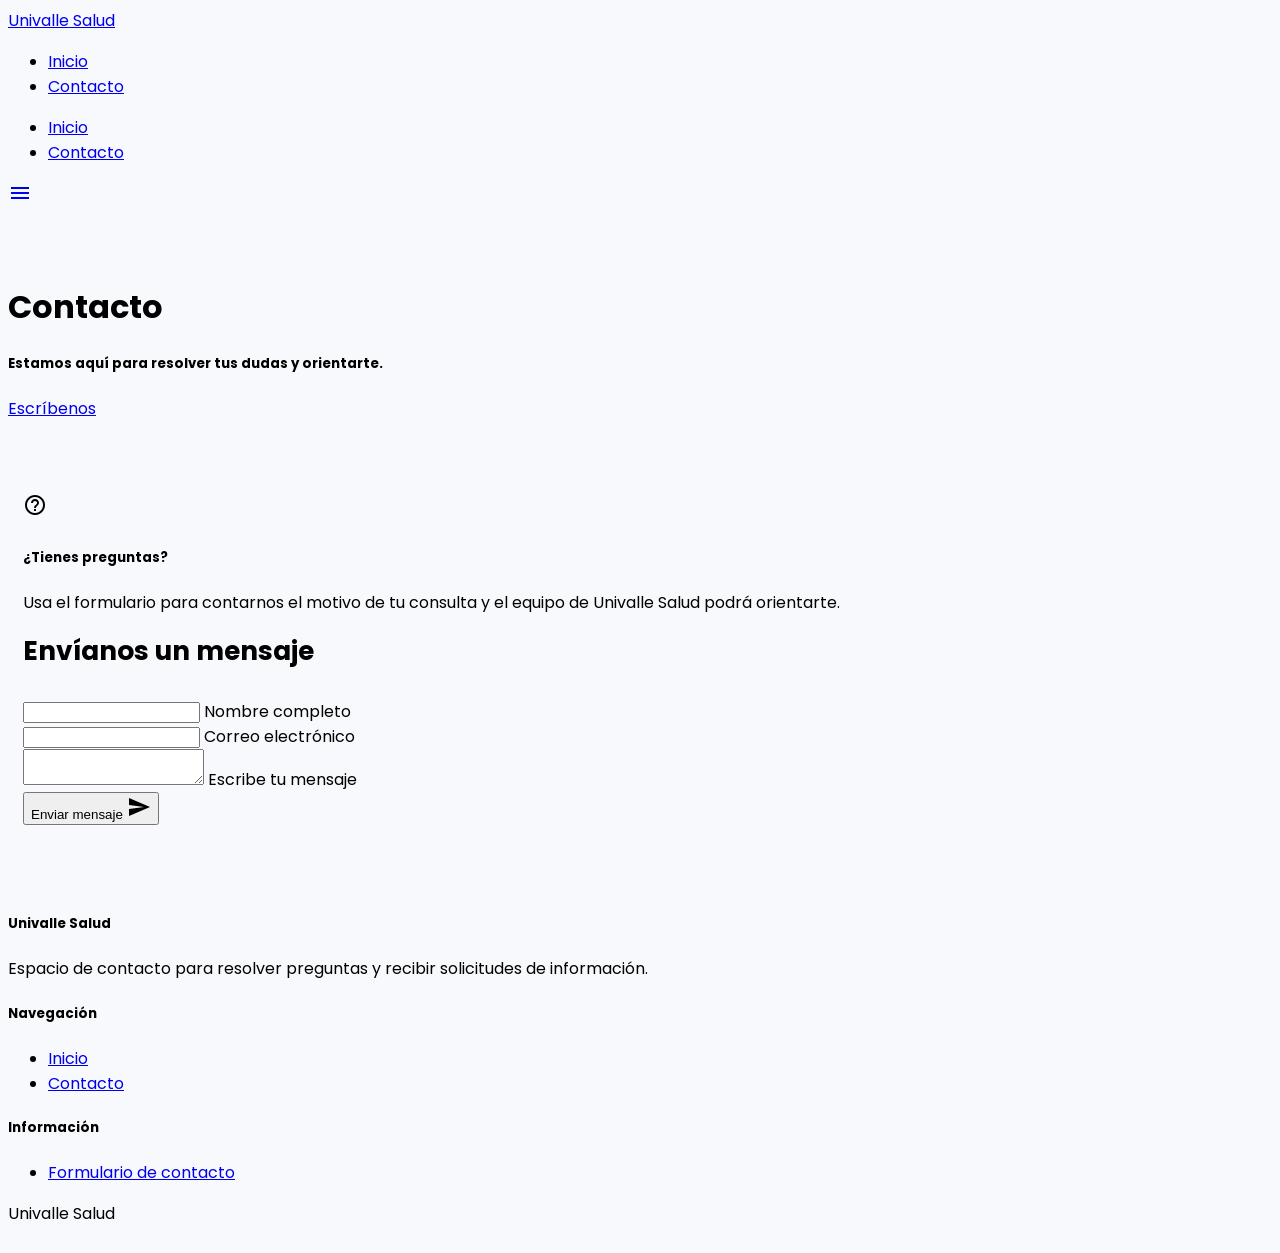
==== starter-template/contacto.html @ 58443568 "se implemento la interfaz de contacto" ====
<!DOCTYPE html>
<html lang="es">
<head>
  <meta charset="UTF-8">
  <meta name="viewport" content="width=device-width, initial-scale=1.0">
  <meta name="description" content="Ponte en contacto con Univalle Salud. Envíanos tus preguntas o solicitudes de información.">
  <title>Contacto | Univalle Salud</title>

  <link rel="preconnect" href="https://fonts.googleapis.com">
  <link rel="preconnect" href="https://fonts.gstatic.com" crossorigin>
  <link href="https://fonts.googleapis.com/css2?family=Poppins:wght@400;500;600;700&display=swap" rel="stylesheet">
  <link href="https://fonts.googleapis.com/icon?family=Material+Icons" rel="stylesheet">
  <link href="starter-template/css/materialize.css" type="text/css" rel="stylesheet" media="screen,projection">
  <link href="starter-template/css/style.css" type="text/css" rel="stylesheet" media="screen,projection">
  <link href="contacto.css" type="text/css" rel="stylesheet" media="screen,projection">
</head>
<body>
  <nav class="light-blue lighten-1" role="navigation">
    <div class="nav-wrapper container">
      <a id="logo-container" href="#inicio" class="brand-logo">Univalle Salud</a>
      <ul class="right hide-on-med-and-down">
        <li><a href="#inicio">Inicio</a></li>
        <li><a href="#contacto">Contacto</a></li>
      </ul>
      <ul id="nav-mobile" class="sidenav">
        <li><a href="#inicio">Inicio</a></li>
        <li><a href="#contacto">Contacto</a></li>
      </ul>
      <a href="#" data-target="nav-mobile" class="sidenav-trigger" aria-label="Abrir menú de navegación">
        <i class="material-icons" aria-hidden="true">menu</i>
      </a>
    </div>
  </nav>

  <div class="section no-pad-bot" id="inicio">
    <div class="container">
      <br><br>
      <h1 class="header center orange-text">Contacto</h1>
      <div class="row center">
        <h5 class="header col s12 light">Estamos aquí para resolver tus dudas y orientarte.</h5>
      </div>
      <div class="row center">
        <a href="#contacto" class="btn-large waves-effect waves-light orange">Escríbenos</a>
      </div>
      <br><br>
    </div>
  </div>

  <div class="container" id="contacto">
    <div class="section">
      <div class="row">
        <div class="col s12">
          <div class="icon-block">
            <h2 class="center light-blue-text"><i class="material-icons" aria-hidden="true">help_outline</i></h2>
            <h5 class="center">¿Tienes preguntas?</h5>
            <p class="light">Usa el formulario para contarnos el motivo de tu consulta y el equipo de Univalle Salud podrá orientarte.</p>
          </div>
        </div>

        <div class="col s12">
          <div class="contact-form">
            <h2 class="form-title">Envíanos un mensaje</h2>
            <form id="contact-form" novalidate>
              <div class="input-field">
                <input id="nombre" name="nombre" type="text" autocomplete="name" required>
                <label for="nombre">Nombre completo</label>
              </div>
              <div class="input-field">
                <input id="correo" name="correo" type="email" autocomplete="email" required>
                <label for="correo">Correo electrónico</label>
              </div>
              <div class="input-field">
                <textarea id="mensaje" name="mensaje" class="materialize-textarea" required></textarea>
                <label for="mensaje">Escribe tu mensaje</label>
              </div>
              <button class="btn waves-effect waves-light orange" type="submit">
                Enviar mensaje
                <i class="material-icons right" aria-hidden="true">send</i>
              </button>
              <p id="form-status" role="status" aria-live="polite"></p>
            </form>
          </div>
        </div>
      </div>
    </div>
    <br><br>
  </div>

  <footer class="page-footer orange">
    <div class="container">
      <div class="row">
        <div class="col l6 s12">
          <h5 class="white-text">Univalle Salud</h5>
          <p class="grey-text text-lighten-4">Espacio de contacto para resolver preguntas y recibir solicitudes de información.</p>
        </div>
        <div class="col l3 s12">
          <h5 class="white-text">Navegación</h5>
          <ul>
            <li><a class="white-text" href="#inicio">Inicio</a></li>
            <li><a class="white-text" href="#contacto">Contacto</a></li>
          </ul>
        </div>
        <div class="col l3 s12">
          <h5 class="white-text">Información</h5>
          <ul>
            <li><a class="white-text" href="#contacto">Formulario de contacto</a></li>
          </ul>
        </div>
      </div>
    </div>
    <div class="footer-copyright">
      <div class="container">Univalle Salud</div>
    </div>
  </footer>

  <script src="https://code.jquery.com/jquery-2.1.1.min.js"></script>
  <script src="starter-template/js/materialize.js"></script>
  <script src="starter-template/js/init.js"></script>
  <script>
    const contactForm = document.getElementById('contact-form');
    const formStatus = document.getElementById('form-status');
    const nameField = document.getElementById('nombre');
    const emailField = document.getElementById('correo');
    const messageField = document.getElementById('mensaje');
    const emailPattern = /^[^\s@]+@[^\s@]+\.[^\s@]+$/;

    contactForm.addEventListener('submit', function (event) {
      event.preventDefault();
      formStatus.textContent = '';
      [nameField, emailField, messageField].forEach(function (field) {
        field.setAttribute('aria-invalid', 'false');
      });

      let firstInvalidField = null;
      if (!nameField.value.trim()) {
        nameField.setAttribute('aria-invalid', 'true');
        formStatus.textContent = 'Escribe tu nombre.';
        firstInvalidField = nameField;
      } else if (!emailPattern.test(emailField.value.trim())) {
        emailField.setAttribute('aria-invalid', 'true');
        formStatus.textContent = 'Escribe un correo electrónico válido.';
        firstInvalidField = emailField;
      } else if (!messageField.value.trim()) {
        messageField.setAttribute('aria-invalid', 'true');
        formStatus.textContent = 'Escribe tu mensaje.';
        firstInvalidField = messageField;
      }

      if (firstInvalidField) {
        firstInvalidField.focus();
        return;
      }

      formStatus.textContent =
        'Datos validados correctamente. El formulario todavía no está conectado a un servicio de envío.';
    });
  </script>
</body>
</html>
---- starter-template/contacto.css ----
.poppins-regular {
  font-family: "Poppins", sans-serif;
  font-weight: 400;
}

body {
  font-family: "Poppins", sans-serif;
}

.contact-form {
  padding: 0 15px;
}

.form-title {
  font-size: 1.65rem;
  margin: 0 0 28px;
}

#contact-form [aria-invalid="true"] {
  border-bottom: 1px solid #d32f2f;
  box-shadow: 0 1px 0 0 #d32f2f;
}

#form-status {
  line-height: 1.5;
}

@media only screen and (max-width: 600px) {
  .contact-form {
    padding: 0;
  }
}
.poppins-thin {
  font-family: "Poppins", sans-serif;
  font-weight: 100;
  font-style: normal;
}

.poppins-extralight {
  font-family: "Poppins", sans-serif;
  font-weight: 200;
  font-style: normal;
}

.poppins-light {
  font-family: "Poppins", sans-serif;
  font-weight: 300;
  font-style: normal;
}

.poppins-regular {
  font-family: "Poppins", sans-serif;
  font-weight: 400;
  font-style: normal;
}

.poppins-medium {
  font-family: "Poppins", sans-serif;
  font-weight: 500;
  font-style: normal;
}

.poppins-semibold {
  font-family: "Poppins", sans-serif;
  font-weight: 600;
  font-style: normal;
}

.poppins-bold {
  font-family: "Poppins", sans-serif;
  font-weight: 700;
  font-style: normal;
}

.poppins-extrabold {
  font-family: "Poppins", sans-serif;
  font-weight: 800;
  font-style: normal;
}

.poppins-black {
  font-family: "Poppins", sans-serif;
  font-weight: 900;
  font-style: normal;
}

.poppins-thin-italic {
  font-family: "Poppins", sans-serif;
  font-weight: 100;
  font-style: italic;
}

.poppins-extralight-italic {
  font-family: "Poppins", sans-serif;
  font-weight: 200;
  font-style: italic;
}

.poppins-light-italic {
  font-family: "Poppins", sans-serif;
  font-weight: 300;
  font-style: italic;
}

.poppins-regular-italic {
  font-family: "Poppins", sans-serif;
  font-weight: 400;
  font-style: italic;
}

.poppins-medium-italic {
  font-family: "Poppins", sans-serif;
  font-weight: 500;
  font-style: italic;
}

.poppins-semibold-italic {
  font-family: "Poppins", sans-serif;
  font-weight: 600;
  font-style: italic;
}

.poppins-bold-italic {
  font-family: "Poppins", sans-serif;
  font-weight: 700;
  font-style: italic;
}

.poppins-extrabold-italic {
  font-family: "Poppins", sans-serif;
  font-weight: 800;
  font-style: italic;
}

.poppins-black-italic {
  font-family: "Poppins", sans-serif;
  font-weight: 900;
  font-style: italic;
}
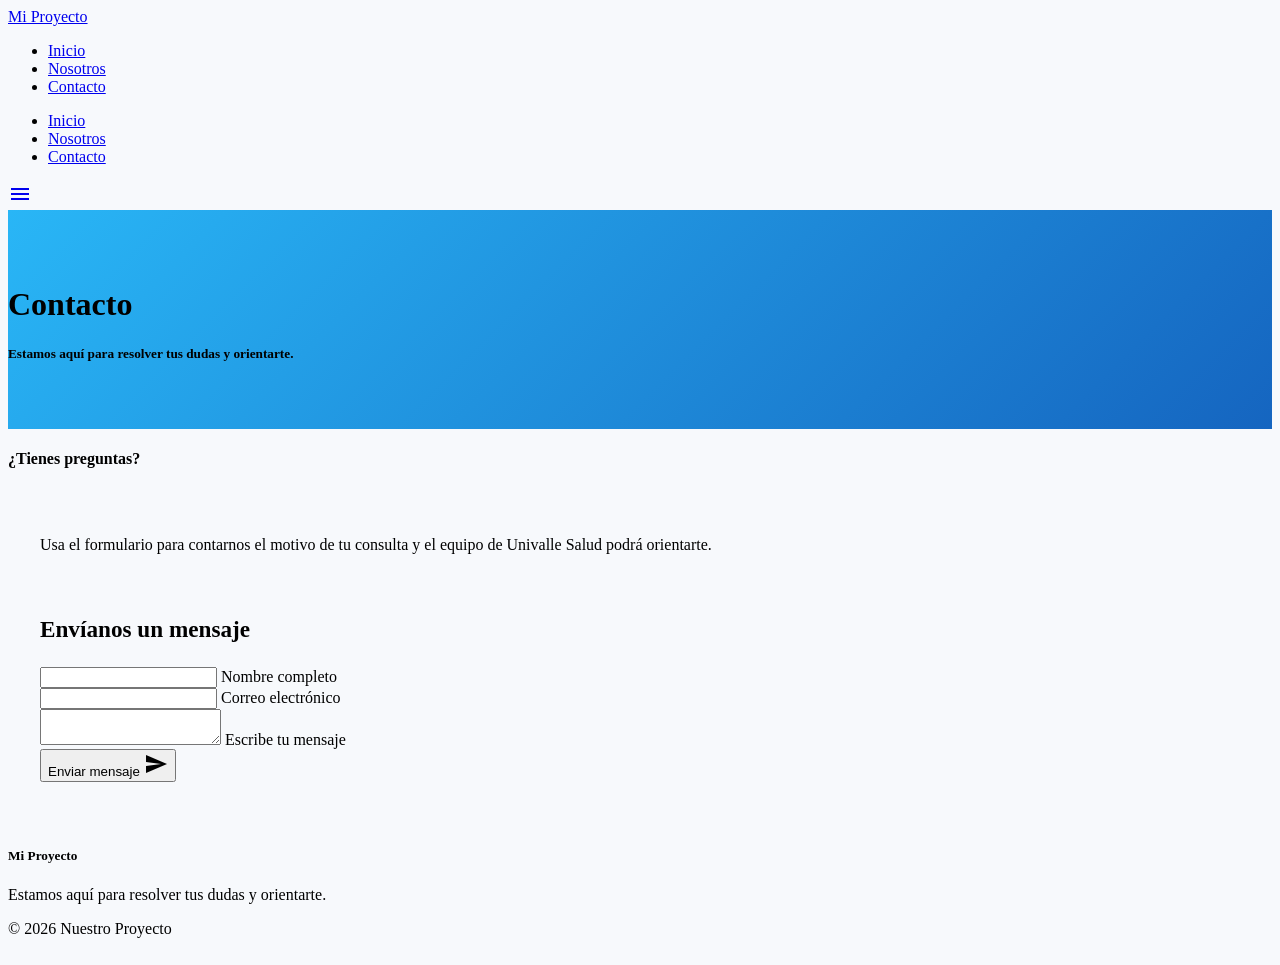
==== commit 053df4dd: "actualizacion del contacto.html" ====
--- a/starter-template/contacto.html
+++ b/starter-template/contacto.html
@@ -6,25 +6,24 @@
   <meta name="description" content="Ponte en contacto con Univalle Salud. Envíanos tus preguntas o solicitudes de información.">
   <title>Contacto | Univalle Salud</title>
 
-  <link rel="preconnect" href="https://fonts.googleapis.com">
-  <link rel="preconnect" href="https://fonts.gstatic.com" crossorigin>
-  <link href="https://fonts.googleapis.com/css2?family=Poppins:wght@400;500;600;700&display=swap" rel="stylesheet">
   <link href="https://fonts.googleapis.com/icon?family=Material+Icons" rel="stylesheet">
   <link href="starter-template/css/materialize.css" type="text/css" rel="stylesheet" media="screen,projection">
   <link href="starter-template/css/style.css" type="text/css" rel="stylesheet" media="screen,projection">
   <link href="contacto.css" type="text/css" rel="stylesheet" media="screen,projection">
 </head>
 <body>
-  <nav class="light-blue lighten-1" role="navigation">
+  <nav class="light-blue darken-2" role="navigation">
     <div class="nav-wrapper container">
-      <a id="logo-container" href="#inicio" class="brand-logo">Univalle Salud</a>
+      <a id="logo-container" href="starter-template/index.html" class="brand-logo">Mi Proyecto</a>
       <ul class="right hide-on-med-and-down">
-        <li><a href="#inicio">Inicio</a></li>
-        <li><a href="#contacto">Contacto</a></li>
+        <li><a href="starter-template/index.html">Inicio</a></li>
+        <li><a href="starter-template/nosotros.html">Nosotros</a></li>
+        <li class="active"><a href="contacto.html">Contacto</a></li>
       </ul>
       <ul id="nav-mobile" class="sidenav">
-        <li><a href="#inicio">Inicio</a></li>
-        <li><a href="#contacto">Contacto</a></li>
+        <li><a href="starter-template/index.html">Inicio</a></li>
+        <li><a href="starter-template/nosotros.html">Nosotros</a></li>
+        <li><a href="contacto.html">Contacto</a></li>
       </ul>
       <a href="#" data-target="nav-mobile" class="sidenav-trigger" aria-label="Abrir menú de navegación">
         <i class="material-icons" aria-hidden="true">menu</i>
@@ -32,84 +31,63 @@
     </div>
   </nav>
 
-  <div class="section no-pad-bot" id="inicio">
-    <div class="container">
-      <br><br>
-      <h1 class="header center orange-text">Contacto</h1>
-      <div class="row center">
-        <h5 class="header col s12 light">Estamos aquí para resolver tus dudas y orientarte.</h5>
+  <main>
+    <header class="about-banner white-text">
+      <div class="container center">
+        <h1>Contacto</h1>
+        <h5 class="light">Estamos aquí para resolver tus dudas y orientarte.</h5>
       </div>
-      <div class="row center">
-        <a href="#contacto" class="btn-large waves-effect waves-light orange">Escríbenos</a>
-      </div>
-      <br><br>
-    </div>
-  </div>
+    </header>
 
-  <div class="container" id="contacto">
-    <div class="section">
+    <section class="container section contact-section" id="contacto">
+      <h4 class="center section-title blue-grey-text text-darken-3">¿Tienes preguntas?</h4>
       <div class="row">
         <div class="col s12">
-          <div class="icon-block">
-            <h2 class="center light-blue-text"><i class="material-icons" aria-hidden="true">help_outline</i></h2>
-            <h5 class="center">¿Tienes preguntas?</h5>
-            <p class="light">Usa el formulario para contarnos el motivo de tu consulta y el equipo de Univalle Salud podrá orientarte.</p>
+          <div class="card contact-info-card hoverable">
+            <div class="card-content">
+              <p class="grey-text text-darken-2">Usa el formulario para contarnos el motivo de tu consulta y el equipo de Univalle Salud podrá orientarte.</p>
+            </div>
           </div>
         </div>
-
         <div class="col s12">
-          <div class="contact-form">
-            <h2 class="form-title">Envíanos un mensaje</h2>
-            <form id="contact-form" novalidate>
-              <div class="input-field">
-                <input id="nombre" name="nombre" type="text" autocomplete="name" required>
-                <label for="nombre">Nombre completo</label>
-              </div>
-              <div class="input-field">
-                <input id="correo" name="correo" type="email" autocomplete="email" required>
-                <label for="correo">Correo electrónico</label>
-              </div>
-              <div class="input-field">
-                <textarea id="mensaje" name="mensaje" class="materialize-textarea" required></textarea>
-                <label for="mensaje">Escribe tu mensaje</label>
-              </div>
-              <button class="btn waves-effect waves-light orange" type="submit">
-                Enviar mensaje
-                <i class="material-icons right" aria-hidden="true">send</i>
-              </button>
-              <p id="form-status" role="status" aria-live="polite"></p>
-            </form>
+          <div class="card contact-form-card hoverable">
+            <div class="card-content">
+              <h5 class="form-title blue-text text-darken-2">Envíanos un mensaje</h5>
+              <form id="contact-form" novalidate>
+                <div class="input-field">
+                  <input id="nombre" name="nombre" type="text" autocomplete="name" required>
+                  <label for="nombre">Nombre completo</label>
+                </div>
+                <div class="input-field">
+                  <input id="correo" name="correo" type="email" autocomplete="email" required>
+                  <label for="correo">Correo electrónico</label>
+                </div>
+                <div class="input-field">
+                  <textarea id="mensaje" name="mensaje" class="materialize-textarea" required></textarea>
+                  <label for="mensaje">Escribe tu mensaje</label>
+                </div>
+                <button class="btn waves-effect waves-light light-blue darken-2" type="submit">
+                  Enviar mensaje
+                  <i class="material-icons right" aria-hidden="true">send</i>
+                </button>
+                <p id="form-status" role="status" aria-live="polite"></p>
+              </form>
+            </div>
           </div>
         </div>
       </div>
-    </div>
-    <br><br>
-  </div>
+    </section>
+  </main>
 
-  <footer class="page-footer orange">
-    <div class="container">
-      <div class="row">
-        <div class="col l6 s12">
-          <h5 class="white-text">Univalle Salud</h5>
-          <p class="grey-text text-lighten-4">Espacio de contacto para resolver preguntas y recibir solicitudes de información.</p>
-        </div>
-        <div class="col l3 s12">
-          <h5 class="white-text">Navegación</h5>
-          <ul>
-            <li><a class="white-text" href="#inicio">Inicio</a></li>
-            <li><a class="white-text" href="#contacto">Contacto</a></li>
-          </ul>
-        </div>
-        <div class="col l3 s12">
-          <h5 class="white-text">Información</h5>
-          <ul>
-            <li><a class="white-text" href="#contacto">Formulario de contacto</a></li>
-          </ul>
-        </div>
-      </div>
+  <footer class="page-footer light-blue darken-2">
+    <div class="container center">
+      <h5 class="white-text">Mi Proyecto</h5>
+      <p class="grey-text text-lighten-4">Estamos aquí para resolver tus dudas y orientarte.</p>
     </div>
     <div class="footer-copyright">
-      <div class="container">Univalle Salud</div>
+      <div class="container center">
+        © 2026 Nuestro Proyecto
+      </div>
     </div>
   </footer>
 
--- a/starter-template/contacto.css
+++ b/starter-template/contacto.css
@@ -1,19 +1,26 @@
-.poppins-regular {
-  font-family: "Poppins", sans-serif;
-  font-weight: 400;
+.contact-section {
+  max-width: 900px;
 }
 
-body {
-  font-family: "Poppins", sans-serif;
+.contact-info-card,
+.contact-form-card {
+  border-radius: 12px;
 }
 
-.contact-form {
-  padding: 0 15px;
+.contact-info-card .card-content,
+.contact-form-card .card-content {
+  padding: 28px 32px;
+}
+
+.contact-info-card p {
+  line-height: 1.8;
+  margin: 0;
 }
 
 .form-title {
-  font-size: 1.65rem;
-  margin: 0 0 28px;
+  font-size: 1.45rem;
+  font-weight: 600;
+  margin: 0 0 24px;
 }
 
 #contact-form [aria-invalid="true"] {
@@ -26,114 +33,8 @@
 }
 
 @media only screen and (max-width: 600px) {
-  .contact-form {
-    padding: 0;
+  .contact-info-card .card-content,
+  .contact-form-card .card-content {
+    padding: 22px;
   }
 }
-.poppins-thin {
-  font-family: "Poppins", sans-serif;
-  font-weight: 100;
-  font-style: normal;
-}
-
-.poppins-extralight {
-  font-family: "Poppins", sans-serif;
-  font-weight: 200;
-  font-style: normal;
-}
-
-.poppins-light {
-  font-family: "Poppins", sans-serif;
-  font-weight: 300;
-  font-style: normal;
-}
-
-.poppins-regular {
-  font-family: "Poppins", sans-serif;
-  font-weight: 400;
-  font-style: normal;
-}
-
-.poppins-medium {
-  font-family: "Poppins", sans-serif;
-  font-weight: 500;
-  font-style: normal;
-}
-
-.poppins-semibold {
-  font-family: "Poppins", sans-serif;
-  font-weight: 600;
-  font-style: normal;
-}
-
-.poppins-bold {
-  font-family: "Poppins", sans-serif;
-  font-weight: 700;
-  font-style: normal;
-}
-
-.poppins-extrabold {
-  font-family: "Poppins", sans-serif;
-  font-weight: 800;
-  font-style: normal;
-}
-
-.poppins-black {
-  font-family: "Poppins", sans-serif;
-  font-weight: 900;
-  font-style: normal;
-}
-
-.poppins-thin-italic {
-  font-family: "Poppins", sans-serif;
-  font-weight: 100;
-  font-style: italic;
-}
-
-.poppins-extralight-italic {
-  font-family: "Poppins", sans-serif;
-  font-weight: 200;
-  font-style: italic;
-}
-
-.poppins-light-italic {
-  font-family: "Poppins", sans-serif;
-  font-weight: 300;
-  font-style: italic;
-}
-
-.poppins-regular-italic {
-  font-family: "Poppins", sans-serif;
-  font-weight: 400;
-  font-style: italic;
-}
-
-.poppins-medium-italic {
-  font-family: "Poppins", sans-serif;
-  font-weight: 500;
-  font-style: italic;
-}
-
-.poppins-semibold-italic {
-  font-family: "Poppins", sans-serif;
-  font-weight: 600;
-  font-style: italic;
-}
-
-.poppins-bold-italic {
-  font-family: "Poppins", sans-serif;
-  font-weight: 700;
-  font-style: italic;
-}
-
-.poppins-extrabold-italic {
-  font-family: "Poppins", sans-serif;
-  font-weight: 800;
-  font-style: italic;
-}
-
-.poppins-black-italic {
-  font-family: "Poppins", sans-serif;
-  font-weight: 900;
-  font-style: italic;
-}
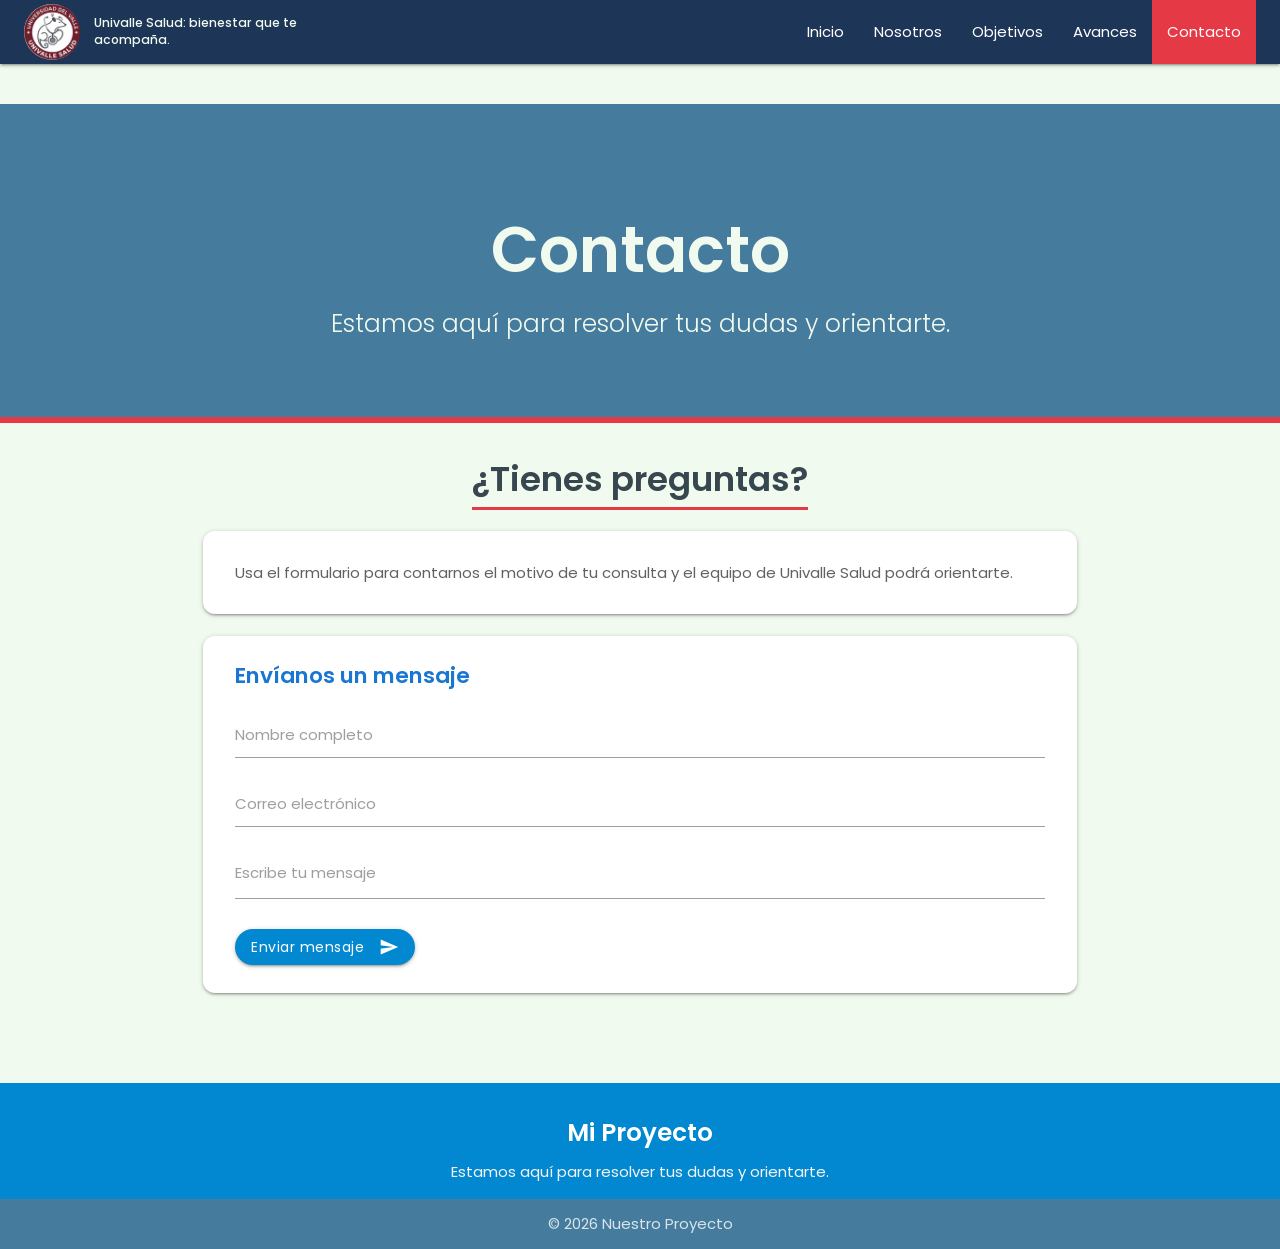
==== commit a12f2c25: "menu constante eslogan junto al logo" ====
--- a/starter-template/contacto.html
+++ b/starter-template/contacto.html
@@ -12,22 +12,17 @@
   <link href="contacto.css" type="text/css" rel="stylesheet" media="screen,projection">
 </head>
 <body>
-  <nav class="light-blue darken-2" role="navigation">
+  <nav role="navigation">
     <div class="nav-wrapper container">
-      <a id="logo-container" href="starter-template/index.html" class="brand-logo">Mi Proyecto</a>
-      <ul class="right hide-on-med-and-down">
+      <a id="logo-container" href="starter-template/index.html" class="brand-logo"><img src="starter-template/images/logo-univalle-salud.png" alt="Univalle Salud"></a>
+      <span class="nav-slogan">Univalle Salud: bienestar que te acompaña.</span>
+      <ul class="nav-links">
         <li><a href="starter-template/index.html">Inicio</a></li>
         <li><a href="starter-template/nosotros.html">Nosotros</a></li>
+        <li><a href="starter-template/objetivos.html">Objetivos</a></li>
+        <li><a href="starter-template/avances.html">Avances</a></li>
         <li class="active"><a href="contacto.html">Contacto</a></li>
       </ul>
-      <ul id="nav-mobile" class="sidenav">
-        <li><a href="starter-template/index.html">Inicio</a></li>
-        <li><a href="starter-template/nosotros.html">Nosotros</a></li>
-        <li><a href="contacto.html">Contacto</a></li>
-      </ul>
-      <a href="#" data-target="nav-mobile" class="sidenav-trigger" aria-label="Abrir menú de navegación">
-        <i class="material-icons" aria-hidden="true">menu</i>
-      </a>
     </div>
   </nav>
 
--- a/starter-template/starter-template/css/style.css
+++ b/starter-template/starter-template/css/style.css
@@ -0,0 +1,633 @@
+
+
+@import url('https://fonts.googleapis.com/css2?family=Poppins:wght@300;400;600&display=swap');
+
+/* ---------- 1. Variables de color ---------- */
+:root {
+  --rojo: #E63946;
+  --blanco: #F1FAEE;
+  --celeste: #A8DADC;
+  --azul: #457B9D;
+  --marino: #1D3557;
+}
+
+/* ---------- 2. Base ---------- */
+body {
+  font-family: 'Poppins', sans-serif;
+  background-color: var(--blanco);
+  color: var(--marino);
+  display: flex;
+  min-height: 100vh;
+  flex-direction: column;
+}
+
+main {
+  flex: 1 0 auto;
+  padding: 40px 0;
+}
+
+h1, h2, h3, h4, h5, h6, p, a, li, span, label, button, input, textarea {
+  font-family: 'Poppins', sans-serif;
+}
+
+h1, h2, h3, h4, h5, h6 {
+  font-weight: 600;
+  color: var(--marino);
+}
+
+a {
+  color: var(--azul);
+}
+
+/* ---------- 3. Navbar ---------- */
+nav {
+  background-color: var(--marino);
+  height: auto;
+  line-height: normal;
+}
+
+nav .brand-logo {
+  align-items: center;
+  box-sizing: border-box;
+  display: flex;
+  font-weight: 600;
+  height: 56px;
+  overflow: hidden;
+  position: relative;
+  width: 56px;
+  border-radius: 50%;
+}
+
+nav .brand-logo img {
+  height: auto;
+  left: -32px;
+  max-width: none;
+  position: absolute;
+  top: 50%;
+  transform: translateY(-50%);
+  width: 120px;
+}
+
+nav .nav-slogan {
+  color: var(--blanco);
+  flex: 0 1 235px;
+  font-size: 0.82rem;
+  font-weight: 500;
+  line-height: 1.35;
+  margin-left: 14px;
+}
+
+nav ul a {
+  font-weight: 400;
+  transition: background-color 0.3s;
+}
+
+nav ul a:hover {
+  background-color: var(--azul);
+}
+
+/* Enlace de la página actual */
+nav ul li.active {
+  background-color: var(--rojo);
+}
+
+.sidenav li > a {
+  color: var(--marino);
+}
+
+/* ---------- 4. Botones ---------- */
+.btn,
+.btn-large,
+.btn-small,
+.btn-floating {
+  background-color: var(--rojo);
+  font-family: 'Poppins', sans-serif;
+  text-transform: none;
+}
+
+.btn,
+.btn-large,
+.btn-small {
+  border-radius: 25px;
+}
+
+.btn:hover,
+.btn-large:hover,
+.btn-small:hover,
+.btn-floating:hover {
+  background-color: var(--marino);
+}
+
+.btn-flat {
+  color: var(--azul);
+}
+
+/* ---------- 5. Cards ---------- */
+.card {
+  border-radius: 12px;
+  overflow: hidden;
+}
+
+.card .card-title {
+  font-weight: 600;
+  color: var(--marino);
+}
+
+.card .card-action a:not(.btn):not(.btn-large):not(.btn-small):not(.btn-large):not(.btn-floating) {
+  color: var(--azul);
+}
+
+.card .card-action a:not(.btn):hover {
+  color: var(--rojo);
+}
+
+.card.horizontal .card-stacked {
+  border-left: 5px solid var(--rojo);
+}
+
+/* ---------- 6. Collapsibles ---------- */
+.collapsible {
+  border: none;
+  box-shadow: none;
+}
+
+.collapsible-header {
+  background-color: var(--celeste);
+  color: var(--marino);
+  font-weight: 600;
+  border-bottom: none;
+  border-radius: 8px;
+  margin-top: 10px;
+}
+
+.collapsible-header i {
+  color: var(--rojo);
+}
+
+.collapsible-body {
+  background-color: #ffffff;
+  border-bottom: none;
+  border-left: 4px solid var(--azul);
+}
+
+/* ---------- 7. Formularios (Materialize usa teal por defecto) ---------- */
+.input-field input:focus,
+.input-field textarea:focus {
+  border-bottom: 1px solid var(--azul) !important;
+  box-shadow: 0 1px 0 0 var(--azul) !important;
+}
+
+.input-field input:focus + label,
+.input-field textarea:focus + label {
+  color: var(--azul) !important;
+}
+
+.input-field .prefix.active {
+  color: var(--azul);
+}
+
+input.invalid,
+textarea.invalid {
+  border-bottom: 1px solid var(--rojo) !important;
+  box-shadow: 0 1px 0 0 var(--rojo) !important;
+}
+
+.helper-text[data-error] {
+  color: var(--rojo);
+}
+
+/* ---------- 8. Otros componentes de Materialize ---------- */
+.collection .collection-item.active {
+  background-color: var(--azul);
+}
+
+.collection a.collection-item {
+  color: var(--azul);
+}
+
+.collection a.collection-item:hover:not(.active) {
+  background-color: var(--celeste);
+}
+
+.chip {
+  background-color: var(--celeste);
+  color: var(--marino);
+}
+
+.tabs .tab a {
+  color: var(--azul);
+}
+
+.tabs .tab a:hover,
+.tabs .tab a.active {
+  color: var(--rojo);
+}
+
+.tabs .indicator {
+  background-color: var(--rojo);
+}
+
+.modal .modal-footer .btn-flat {
+  color: var(--azul);
+}
+
+.progress {
+  background-color: var(--celeste);
+}
+
+.progress .determinate,
+.progress .indeterminate {
+  background-color: var(--rojo);
+}
+
+.badge.new {
+  background-color: var(--rojo);
+}
+
+[type="checkbox"].filled-in:checked + span:not(.lever)::after {
+  border-color: var(--azul);
+  background-color: var(--azul);
+}
+
+/* ---------- 9. Clases propias reutilizables ---------- */
+/* Título de sección con línea roja debajo */
+.titulo-seccion {
+  border-bottom: 4px solid var(--rojo);
+  display: inline-block;
+  padding-bottom: 6px;
+  margin-bottom: 30px;
+}
+
+/* Bloque destacado en azul acero */
+.bloque-general {
+  background-color: var(--azul);
+  color: var(--blanco);
+  border-radius: 12px;
+  padding: 25px 30px;
+}
+
+.bloque-general h5,
+.bloque-general .card-title,
+.bloque-general p {
+  color: var(--blanco);
+}
+
+.bloque-general .card-stacked {
+  border-left-color: var(--celeste);
+}
+
+/* Colores de la paleta como utilidades (fondo y texto) */
+.bg-rojo { background-color: var(--rojo) !important; }
+.bg-blanco { background-color: var(--blanco) !important; }
+.bg-celeste { background-color: var(--celeste) !important; }
+.bg-azul { background-color: var(--azul) !important; }
+.bg-marino { background-color: var(--marino) !important; }
+
+.txt-rojo { color: var(--rojo) !important; }
+.txt-celeste { color: var(--celeste) !important; }
+.txt-azul { color: var(--azul) !important; }
+.txt-marino { color: var(--marino) !important; }
+
+/* ---------- 10. Footer ---------- */
+footer.page-footer {
+  background-color: var(--marino);
+}
+
+footer.page-footer .footer-copyright {
+  background-color: var(--azul);
+}
+
+/* ---------- 11. Página Nosotros ---------- */
+.about-banner {
+  background-color: var(--azul);
+  border-bottom: 6px solid var(--rojo);
+  padding: 70px 20px;
+}
+
+.about-banner h1,
+.about-banner h5 {
+  color: var(--blanco);
+}
+
+.section-title {
+  border-bottom: 3px solid var(--rojo);
+  display: inline-block;
+  left: 50%;
+  padding-bottom: 8px;
+  position: relative;
+  transform: translateX(-50%);
+}
+
+.purpose-card-content {
+  min-height: 230px;
+}
+
+.purpose-heading {
+  align-items: center;
+  display: flex;
+  gap: 12px;
+  margin-bottom: 12px;
+}
+
+.purpose-icon {
+  align-items: center;
+  border-radius: 50%;
+  color: var(--blanco);
+  display: inline-flex;
+  height: 48px;
+  justify-content: center;
+  width: 48px;
+}
+
+.mission-icon {
+  background-color: var(--rojo);
+}
+
+.vision-icon {
+  background-color: var(--azul);
+}
+
+.team-card {
+  height: 100%;
+  min-height: 330px;
+}
+
+.team-avatar {
+  align-items: center;
+  border-radius: 50%;
+  color: var(--blanco);
+  display: flex;
+  font-size: 1.25rem;
+  font-weight: 600;
+  height: 72px;
+  justify-content: center;
+  margin: 24px auto 0;
+  overflow: hidden;
+  position: relative;
+  width: 72px;
+}
+
+.team-avatar img {
+  height: 100%;
+  inset: 0;
+  object-fit: cover;
+  position: absolute;
+  width: 100%;
+}
+
+.team-name {
+  display: block;
+  font-size: 1.15rem;
+  line-height: 1.35;
+  min-height: 62px;
+}
+
+.team-role {
+  color: var(--rojo);
+  font-weight: 600;
+  margin-bottom: 12px;
+}
+
+/* ---------- 12. Página Contacto ---------- */
+.contact-section {
+  max-width: 900px;
+}
+
+.contact-info-card,
+.contact-form-card {
+  border-radius: 12px;
+}
+
+.contact-info-card .card-content,
+.contact-form-card .card-content {
+  padding: 28px 32px;
+}
+
+.contact-info-card p {
+  line-height: 1.8;
+  margin: 0;
+}
+
+.form-title {
+  font-size: 1.45rem;
+  font-weight: 600;
+  margin: 0 0 24px;
+}
+
+#contact-form [aria-invalid="true"] {
+  border-bottom: 1px solid var(--rojo);
+  box-shadow: 0 1px 0 0 var(--rojo);
+}
+
+#form-status {
+  line-height: 1.5;
+}
+
+@media only screen and (max-width: 600px) {
+  .contact-info-card .card-content,
+  .contact-form-card .card-content {
+    padding: 22px;
+  }
+}
+
+/* ---------- 13. Página Avances ---------- */
+.filtros {
+  margin: 15px 0;
+}
+
+.chip.filtro {
+  cursor: pointer;
+  transition: background-color 0.3s, color 0.3s;
+}
+
+.chip.filtro:hover,
+.chip.filtro.activo {
+  background-color: var(--marino);
+  color: var(--blanco);
+}
+
+.estado {
+  border-radius: 12px;
+  color: var(--blanco);
+  font-size: 0.8rem;
+  padding: 4px 12px;
+}
+
+.estado.completado { background-color: var(--azul); }
+.estado.proceso    { background-color: var(--rojo); }
+.estado.pendiente  { background-color: var(--celeste); color: var(--marino); }
+
+.avance-imagen {
+  align-items: center;
+  color: var(--blanco);
+  display: flex;
+  height: 160px;
+  justify-content: center;
+  overflow: hidden;
+}
+
+.avance-imagen i {
+  font-size: 4rem;
+}
+
+.avance-imagen img {
+  height: 100%;
+  object-fit: cover;
+  width: 100%;
+}
+
+/* ---------- 13. Compatibilidad con clases de color de Materialize ---------- */
+.orange {
+  background-color: var(--rojo) !important;
+}
+
+.orange-text {
+  color: var(--rojo) !important;
+}
+
+.light-blue {
+  background-color: var(--azul) !important;
+}
+
+.light-blue-text {
+  color: var(--azul) !important;
+}
+
+/* ---------- 14. Navegación horizontal ---------- */
+nav .nav-wrapper {
+  align-items: center;
+  box-sizing: border-box;
+  display: flex;
+  height: auto;
+  justify-content: flex-start;
+  line-height: normal;
+  margin: 0;
+  max-width: none;
+  min-height: 64px;
+  padding: 0 24px;
+  width: 100%;
+}
+
+nav .nav-wrapper > .brand-logo {
+  flex: 0 0 56px;
+  height: 56px;
+  left: auto !important;
+  margin: 0;
+  position: relative !important;
+  right: auto !important;
+  transform: none !important;
+}
+
+nav .nav-links {
+  display: flex;
+  flex: 1;
+  float: none;
+  margin: 0 0 0 auto;
+  justify-content: flex-end;
+  position: static !important;
+  transform: none !important;
+}
+
+nav .nav-links li {
+  float: none;
+}
+
+nav .nav-links li a {
+  height: 64px;
+  line-height: 64px;
+  padding: 0 15px;
+}
+
+@media only screen and (max-width: 850px) {
+  nav .nav-wrapper {
+    flex-wrap: wrap;
+    padding: 8px 16px;
+  }
+
+  nav .nav-wrapper > .brand-logo {
+    flex-basis: 50px;
+    height: 50px;
+    left: auto !important;
+    margin-left: 0;
+    right: auto !important;
+    width: 50px;
+  }
+
+  nav .nav-slogan {
+    flex-basis: 220px;
+    font-size: 0.78rem;
+    margin-left: 10px;
+  }
+
+  nav .nav-links {
+    flex-basis: 100%;
+    justify-content: center;
+    margin: 0;
+  }
+
+  nav .nav-links li a {
+    height: 42px;
+    line-height: 42px;
+    padding: 0 10px;
+  }
+}
+
+@media only screen and (max-width: 480px) {
+  nav .nav-wrapper {
+    padding: 8px 6px;
+  }
+
+  nav .brand-logo img {
+    left: -29px;
+    width: 107px;
+  }
+
+  nav .nav-links li a {
+    font-size: 0.68rem;
+    padding: 0 4px;
+  }
+}
+
+/* ---------- 14. Página Objetivos ---------- */
+.objetivos-page {
+  max-width: 950px;
+}
+
+.objetivos-page .titulo-seccion {
+  margin-bottom: 36px;
+}
+
+.objetivo-general {
+  background-color: #ffffff;
+  border-left: 5px solid var(--rojo);
+  border-radius: 0 12px 12px 0;
+  box-shadow: 0 2px 6px rgba(29, 53, 87, 0.25);
+  margin-bottom: 36px;
+  padding: 24px 25px;
+}
+
+.objetivo-general h2,
+.objetivos-especificos h2 {
+  font-size: 1.6rem;
+  margin: 0 0 10px;
+}
+
+.objetivo-general p {
+  line-height: 1.5;
+  margin: 0;
+}
+
+.objetivos-especificos .collapsible {
+  margin-top: 8px;
+}
+
+.objetivos-especificos .collapsible-header {
+  align-items: center;
+  display: flex;
+  min-height: 54px;
+}
+
+.objetivos-especificos .collapsible-body {
+  line-height: 1.5;
+  padding: 28px 30px;
+}
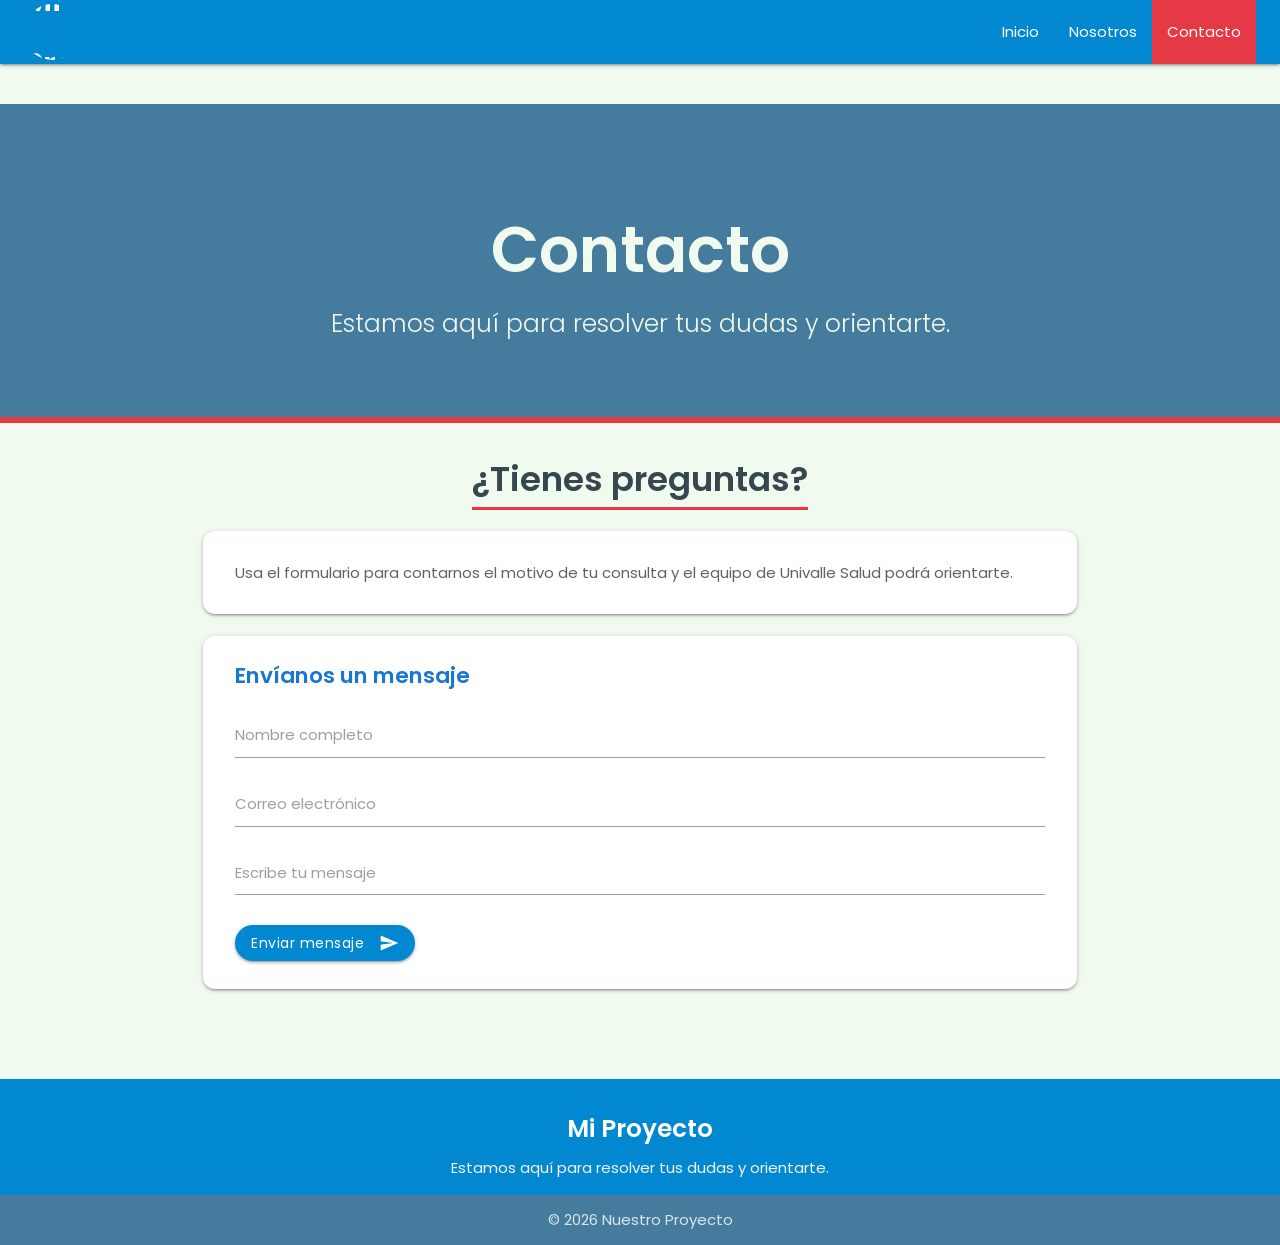
==== commit 9329e6d7: "Merge branch 'main' into Juanjo" ====
--- a/starter-template/contacto.html
+++ b/starter-template/contacto.html
@@ -12,17 +12,22 @@
   <link href="contacto.css" type="text/css" rel="stylesheet" media="screen,projection">
 </head>
 <body>
-  <nav role="navigation">
+  <nav class="light-blue darken-2" role="navigation">
     <div class="nav-wrapper container">
-      <a id="logo-container" href="starter-template/index.html" class="brand-logo"><img src="starter-template/images/logo-univalle-salud.png" alt="Univalle Salud"></a>
-      <span class="nav-slogan">Univalle Salud: bienestar que te acompaña.</span>
-      <ul class="nav-links">
+      <a id="logo-container" href="starter-template/index.html" class="brand-logo">Mi Proyecto</a>
+      <ul class="right hide-on-med-and-down">
         <li><a href="starter-template/index.html">Inicio</a></li>
         <li><a href="starter-template/nosotros.html">Nosotros</a></li>
-        <li><a href="starter-template/objetivos.html">Objetivos</a></li>
-        <li><a href="starter-template/avances.html">Avances</a></li>
         <li class="active"><a href="contacto.html">Contacto</a></li>
       </ul>
+      <ul id="nav-mobile" class="sidenav">
+        <li><a href="starter-template/index.html">Inicio</a></li>
+        <li><a href="starter-template/nosotros.html">Nosotros</a></li>
+        <li><a href="contacto.html">Contacto</a></li>
+      </ul>
+      <a href="#" data-target="nav-mobile" class="sidenav-trigger" aria-label="Abrir menú de navegación">
+        <i class="material-icons" aria-hidden="true">menu</i>
+      </a>
     </div>
   </nav>
 
--- a/starter-template/starter-template/css/style.css
+++ b/starter-template/starter-template/css/style.css
@@ -42,8 +42,6 @@
 /* ---------- 3. Navbar ---------- */
 nav {
   background-color: var(--marino);
-  height: auto;
-  line-height: normal;
 }
 
 nav .brand-logo {
@@ -68,18 +66,20 @@
   width: 120px;
 }
 
-nav .nav-slogan {
-  color: var(--blanco);
-  flex: 0 1 235px;
-  font-size: 0.82rem;
-  font-weight: 500;
-  line-height: 1.35;
-  margin-left: 14px;
-}
-
 nav ul a {
   font-weight: 400;
   transition: background-color 0.3s;
+}
+
+@media only screen and (max-width: 600px) {
+  nav .brand-logo {
+    width: 50px;
+  }
+
+  nav .brand-logo img {
+    left: -29px;
+    width: 107px;
+  }
 }
 
 nav ul a:hover {
@@ -498,23 +498,29 @@
   align-items: center;
   box-sizing: border-box;
   display: flex;
-  height: auto;
   justify-content: flex-start;
-  line-height: normal;
   margin: 0;
   max-width: none;
-  min-height: 64px;
   padding: 0 24px;
   width: 100%;
 }
 
 nav .nav-wrapper > .brand-logo {
   flex: 0 0 56px;
-  height: 56px;
   left: auto !important;
   margin: 0;
   position: relative !important;
   right: auto !important;
+  transform: none !important;
+}
+
+nav .nav-wrapper > ul.right {
+  display: flex;
+  float: none;
+  flex: 1;
+  justify-content: flex-end;
+  margin: 0 0 0 auto;
+  position: static !important;
   transform: none !important;
 }
 
@@ -533,15 +539,12 @@
 }
 
 nav .nav-links li a {
-  height: 64px;
-  line-height: 64px;
   padding: 0 15px;
 }
 
-@media only screen and (max-width: 850px) {
+@media only screen and (max-width: 700px) {
   nav .nav-wrapper {
-    flex-wrap: wrap;
-    padding: 8px 16px;
+    padding: 0 12px;
   }
 
   nav .nav-wrapper > .brand-logo {
@@ -553,28 +556,12 @@
     width: 50px;
   }
 
-  nav .nav-slogan {
-    flex-basis: 220px;
-    font-size: 0.78rem;
-    margin-left: 10px;
-  }
-
-  nav .nav-links {
-    flex-basis: 100%;
-    justify-content: center;
-    margin: 0;
-  }
-
-  nav .nav-links li a {
-    height: 42px;
-    line-height: 42px;
-    padding: 0 10px;
-  }
-}
-
-@media only screen and (max-width: 480px) {
-  nav .nav-wrapper {
-    padding: 8px 6px;
+  nav .nav-wrapper > ul.right {
+    display: none;
+  }
+
+  nav .sidenav-trigger {
+    margin-left: auto;
   }
 
   nav .brand-logo img {
@@ -583,8 +570,8 @@
   }
 
   nav .nav-links li a {
-    font-size: 0.68rem;
-    padding: 0 4px;
+    font-size: 0.8rem;
+    padding: 0 6px;
   }
 }
 
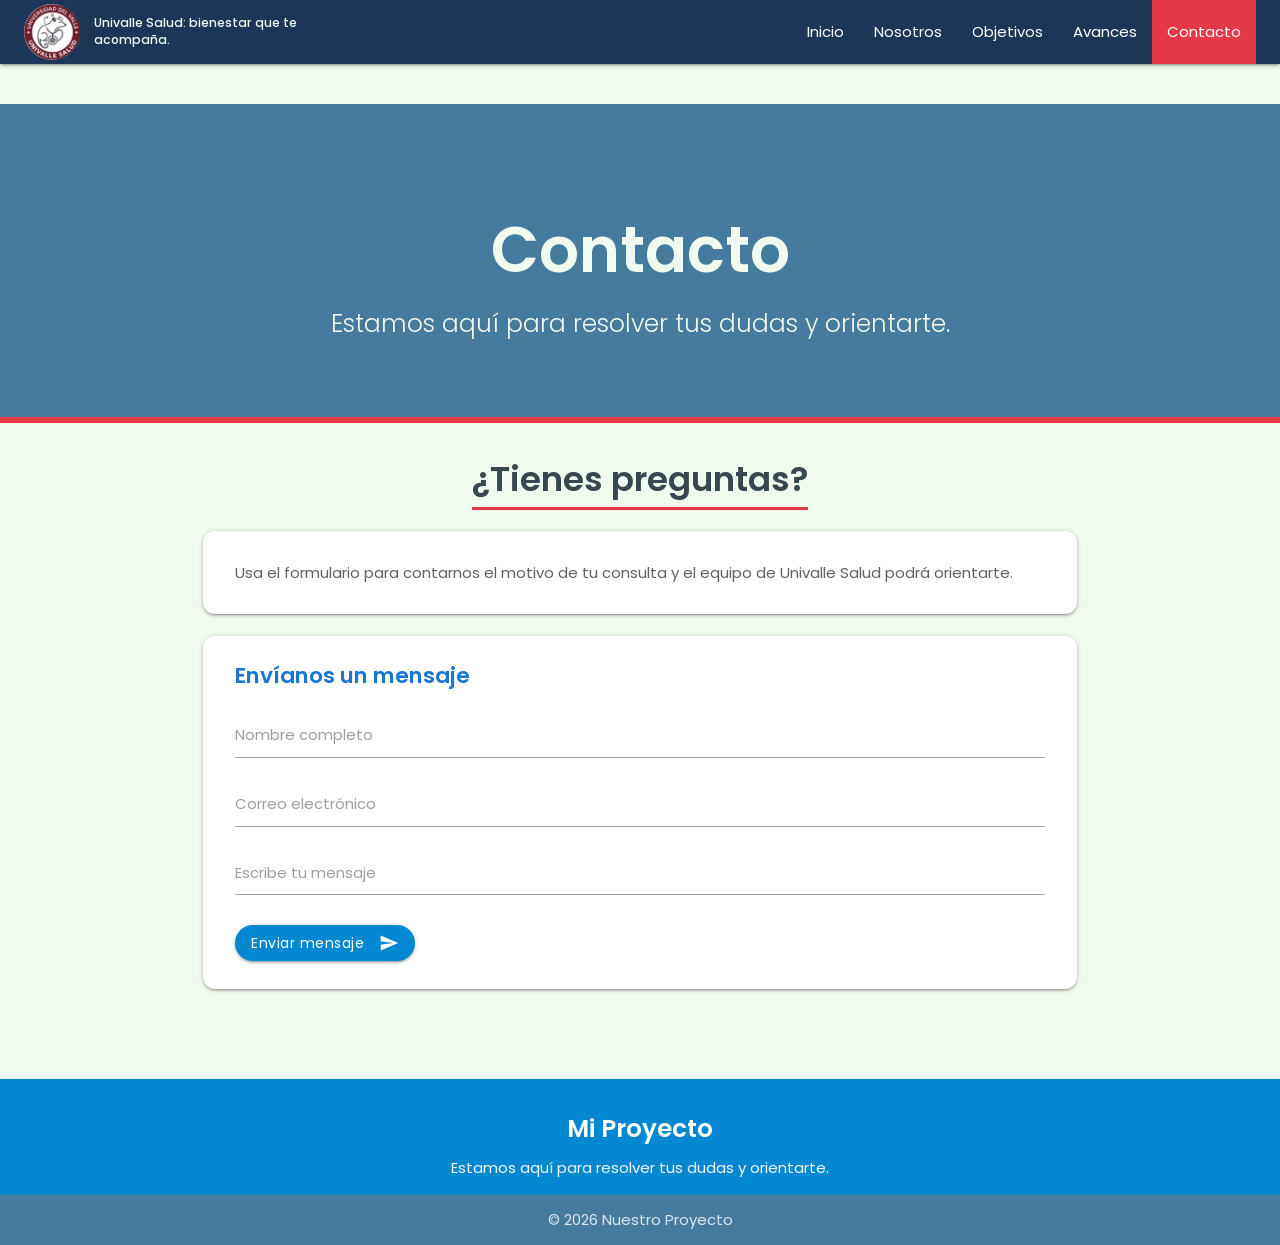
==== commit c79c03ca: "Merge pull request #10 from DilanSanchez2004/Juan_Navarrete Add constant menu slogan alongside logo " ====
--- a/starter-template/contacto.html
+++ b/starter-template/contacto.html
@@ -12,22 +12,17 @@
   <link href="contacto.css" type="text/css" rel="stylesheet" media="screen,projection">
 </head>
 <body>
-  <nav class="light-blue darken-2" role="navigation">
+  <nav role="navigation">
     <div class="nav-wrapper container">
-      <a id="logo-container" href="starter-template/index.html" class="brand-logo">Mi Proyecto</a>
-      <ul class="right hide-on-med-and-down">
+      <a id="logo-container" href="starter-template/index.html" class="brand-logo"><img src="starter-template/images/logo-univalle-salud.png" alt="Univalle Salud"></a>
+      <span class="nav-slogan">Univalle Salud: bienestar que te acompaña.</span>
+      <ul class="nav-links">
         <li><a href="starter-template/index.html">Inicio</a></li>
         <li><a href="starter-template/nosotros.html">Nosotros</a></li>
+        <li><a href="starter-template/objetivos.html">Objetivos</a></li>
+        <li><a href="starter-template/avances.html">Avances</a></li>
         <li class="active"><a href="contacto.html">Contacto</a></li>
       </ul>
-      <ul id="nav-mobile" class="sidenav">
-        <li><a href="starter-template/index.html">Inicio</a></li>
-        <li><a href="starter-template/nosotros.html">Nosotros</a></li>
-        <li><a href="contacto.html">Contacto</a></li>
-      </ul>
-      <a href="#" data-target="nav-mobile" class="sidenav-trigger" aria-label="Abrir menú de navegación">
-        <i class="material-icons" aria-hidden="true">menu</i>
-      </a>
     </div>
   </nav>
 
--- a/starter-template/starter-template/css/style.css
+++ b/starter-template/starter-template/css/style.css
@@ -42,6 +42,8 @@
 /* ---------- 3. Navbar ---------- */
 nav {
   background-color: var(--marino);
+  height: auto;
+  line-height: normal;
 }
 
 nav .brand-logo {
@@ -66,20 +68,18 @@
   width: 120px;
 }
 
+nav .nav-slogan {
+  color: var(--blanco);
+  flex: 0 1 235px;
+  font-size: 0.82rem;
+  font-weight: 500;
+  line-height: 1.35;
+  margin-left: 14px;
+}
+
 nav ul a {
   font-weight: 400;
   transition: background-color 0.3s;
-}
-
-@media only screen and (max-width: 600px) {
-  nav .brand-logo {
-    width: 50px;
-  }
-
-  nav .brand-logo img {
-    left: -29px;
-    width: 107px;
-  }
 }
 
 nav ul a:hover {
@@ -498,29 +498,23 @@
   align-items: center;
   box-sizing: border-box;
   display: flex;
+  height: auto;
   justify-content: flex-start;
+  line-height: normal;
   margin: 0;
   max-width: none;
+  min-height: 64px;
   padding: 0 24px;
   width: 100%;
 }
 
 nav .nav-wrapper > .brand-logo {
   flex: 0 0 56px;
+  height: 56px;
   left: auto !important;
   margin: 0;
   position: relative !important;
   right: auto !important;
-  transform: none !important;
-}
-
-nav .nav-wrapper > ul.right {
-  display: flex;
-  float: none;
-  flex: 1;
-  justify-content: flex-end;
-  margin: 0 0 0 auto;
-  position: static !important;
   transform: none !important;
 }
 
@@ -539,12 +533,15 @@
 }
 
 nav .nav-links li a {
+  height: 64px;
+  line-height: 64px;
   padding: 0 15px;
 }
 
-@media only screen and (max-width: 700px) {
+@media only screen and (max-width: 850px) {
   nav .nav-wrapper {
-    padding: 0 12px;
+    flex-wrap: wrap;
+    padding: 8px 16px;
   }
 
   nav .nav-wrapper > .brand-logo {
@@ -556,12 +553,28 @@
     width: 50px;
   }
 
-  nav .nav-wrapper > ul.right {
-    display: none;
-  }
-
-  nav .sidenav-trigger {
-    margin-left: auto;
+  nav .nav-slogan {
+    flex-basis: 220px;
+    font-size: 0.78rem;
+    margin-left: 10px;
+  }
+
+  nav .nav-links {
+    flex-basis: 100%;
+    justify-content: center;
+    margin: 0;
+  }
+
+  nav .nav-links li a {
+    height: 42px;
+    line-height: 42px;
+    padding: 0 10px;
+  }
+}
+
+@media only screen and (max-width: 480px) {
+  nav .nav-wrapper {
+    padding: 8px 6px;
   }
 
   nav .brand-logo img {
@@ -570,8 +583,8 @@
   }
 
   nav .nav-links li a {
-    font-size: 0.8rem;
-    padding: 0 6px;
+    font-size: 0.68rem;
+    padding: 0 4px;
   }
 }
 
